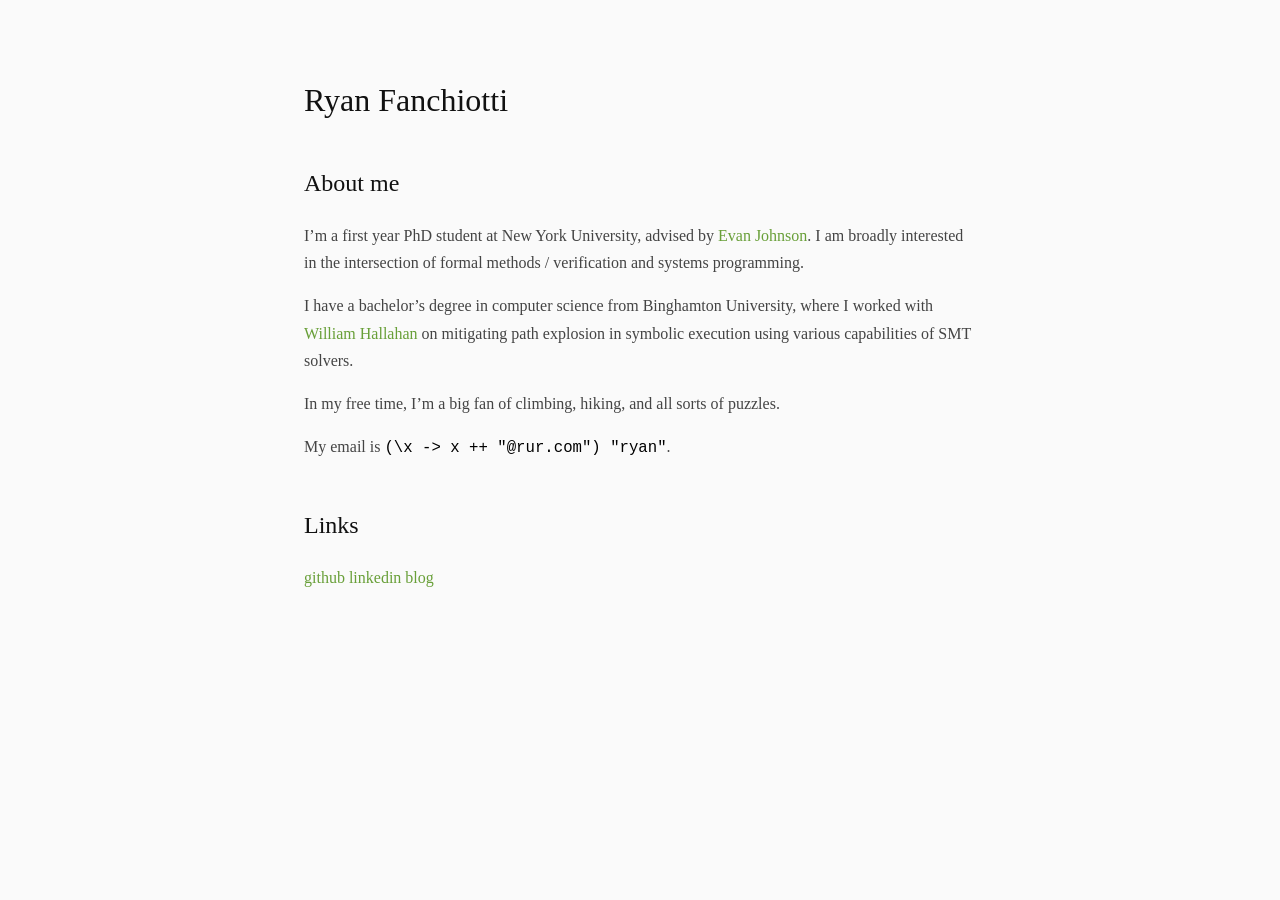
==== docs/index.html @ 234025e3 "rollback background" ====
<!DOCTYPE html>
<html xmlns="http://www.w3.org/1999/xhtml" lang xml:lang>
<head>
  <meta charset="utf-8" />
  <meta name="generator" content="pandoc" />
  <meta name="viewport" content="width=device-width, initial-scale=1.0, user-scalable=yes" />
  <title>Ryan’s page</title>
  <style>
code{white-space: pre-wrap;}
span.smallcaps{font-variant: small-caps;}
div.columns{display: flex; gap: min(4vw, 1.5em);}
div.column{flex: auto; overflow-x: auto;}
div.hanging-indent{margin-left: 1.5em; text-indent: -1.5em;}

ul.task-list[class]{list-style: none;}
ul.task-list li input[type="checkbox"] {
font-size: inherit;
width: 0.8em;
margin: 0 0.8em 0.2em -1.6em;
vertical-align: middle;
}
.display.math{display: block; text-align: center; margin: 0.5rem auto;}
</style>
  <style type="text/css">
html {
font-size: 100%;
overflow-y: scroll;
-webkit-text-size-adjust: 100%;
-ms-text-size-adjust: 100%;
}
body {
color: #444;
font-family: Palatino, 'Palatino Linotype', Times, 'Times New Roman', serif;
font-size: 12px;
line-height: 1.7;
padding: 1em;
margin: auto;
max-width: 42em;
background: #fafafa;
}
img {
border-radius: 10px;
width: 100%;
height: auto;
}
a {
color: #689F38;
text-decoration: none;
}
a:visited {
color: #822124;
}
a:hover {
color: #8BC34A;
}
a:active {
color: #F9A825;
}
a:focus {
outline: thin dotted;
}
*::-moz-selection {
background: rgba(208, 227, 131, 0.5);
color: #000;
}
*::selection {
background: rgba(208, 227, 131, 0.5);
color: #000;
}
a::-moz-selection {
background: rgba(208, 227, 131, 0.5);
color: #689F38;
}
a::selection {
background: rgba(208, 227, 131, 0.5);
color: #689F38;
}
p {
margin: 1em 0;
}
img {
max-width: 100%;
}
h1, h2, h3, h4, h5, h6 {
color: #111;
line-height: 125%;
margin-top: 2em;
font-weight: normal;
}
h4, h5, h6 {
font-weight: bold;
}
h1 {
font-size: 2.5em;
}
h2 {
font-size: 2em;
}
h3 {
font-size: 1.5em;
}
h4 {
font-size: 1.2em;
}
h5 {
font-size: 1em;
}
h6 {
font-size: 0.9em;
}
blockquote {
color: #666666;
margin: 0;
padding-left: 3em;
border-left: 0.5em #EEE solid;
}
hr {
display: block;
height: 2px;
border: 0;
border-top: 1px solid #aaa;
border-bottom: 1px solid #eee;
margin: 1em 0;
padding: 0;
}
pre, code, kbd, samp {
color: #000;
_font-family: monospace, monospace;
font-family: courier, 'courier new', monospace;
font-size: 0.98em;
border-radius: 10px;
}
pre {
white-space: pre;
white-space: pre-wrap;
word-wrap: break-word;
}
pre.sourceCode {
border: 1px solid #F9A825;
overflow: hidden;
padding: 10px;
}
b, strong {
font-weight: bold;
}
dfn {
font-style: italic;
}
ins {
background: #ff9;
color: #000;
text-decoration: none;
}
mark {
background: #ff0;
color: #000;
font-style: italic;
font-weight: bold;
}
sub, sup {
font-size: 75%;
line-height: 0;
position: relative;
vertical-align: baseline;
}
sup {
top: -0.5em;
}
sub {
bottom: -0.25em;
}
ul, ol {
margin: 1em 0;
padding: 0 0 0 2em;
}
li p:last-child {
margin-bottom: 0;
}
ul ul, ol ol {
margin: .3em 0;
}
dl {
margin-bottom: 1em;
}
dt {
font-weight: bold;
margin-bottom: .8em;
}
dd {
margin: 0 0 .8em 2em;
}
dd:last-child {
margin-bottom: 0;
}
img {
border: 0;
-ms-interpolation-mode: bicubic;
vertical-align: middle;
}
figure {
display: block;
text-align: center;
margin: 1em 0;
}
figure img {
border: none;
margin: 0 auto;
}
figcaption {
font-size: 0.8em;
font-style: italic;
margin: 0 0 .8em;
}
table {
margin-bottom: 2em;
border-bottom: 1px solid #ddd;
border-right: 1px solid #ddd;
border-spacing: 0;
border-collapse: collapse;
}
table th {
padding: .2em 1em;
background-color: #eee;
border-top: 1px solid #ddd;
border-left: 1px solid #ddd;
}
table td {
padding: .2em 1em;
border-top: 1px solid #ddd;
border-left: 1px solid #ddd;
vertical-align: top;
}
.author {
font-size: 1.2em;
text-align: center;
}
@media only screen and (min-width: 480px) {
body {
font-size: 14px;
}
}
@media only screen and (min-width: 768px) {
body {
font-size: 16px;
}
}
@media print {
* {
background: transparent !important;
color: black !important;
filter: none !important;
-ms-filter: none !important;
}
body {
font-size: 12pt;
max-width: 100%;
}
a, a:visited {
text-decoration: underline;
}
hr {
height: 1px;
border: 0;
border-bottom: 1px solid black;
}
a[href]:after {
content: " (" attr(href) ")";
}
abbr[title]:after {
content: " (" attr(title) ")";
}
.ir a:after, a[href^="javascript:"]:after, a[href^="#"]:after {
content: "";
}
pre, blockquote {
border: 1px solid #999;
padding-right: 1em;
page-break-inside: avoid;
}
tr, img {
page-break-inside: avoid;
}
img {
max-width: 100% !important;
}
@page :left {
margin: 15mm 20mm 15mm 10mm;
}
@page :right {
margin: 15mm 10mm 15mm 20mm;
}
p, h2, h3 {
orphans: 3;
widows: 3;
}
h2, h3 {
page-break-after: avoid;
}
}
</style>
</head>
<body>
<h2 id="ryan-fanchiotti">Ryan Fanchiotti</h2>
<h3 id="about-me">About me</h3>
<p>I’m a first year PhD student at New York University, advised by <a href="https://enjhnsn2.github.io/">Evan Johnson</a>. I am broadly
interested in the intersection of formal methods / verification and
systems programming.</p>
<p>I have a bachelor’s degree in computer science from Binghamton
University, where I worked with <a href="https://billhallahan.github.io/">William Hallahan</a> on
mitigating path explosion in symbolic execution using various
capabilities of SMT solvers.</p>
<p>In my free time, I’m a big fan of climbing, hiking, and all sorts of
puzzles.</p>
<p>My email is <code>(\x -&gt; x ++ &quot;@rur.com&quot;) &quot;ryan&quot;</code>.</p>
<h3 id="links">Links</h3>
<p><a href="https://github.com/ryanfanchiotti">github</a> <a href="https://linkedin.com/in/ryan-fanchiotti">linkedin</a> <a href="./blog">blog</a></p>
</body>
</html>
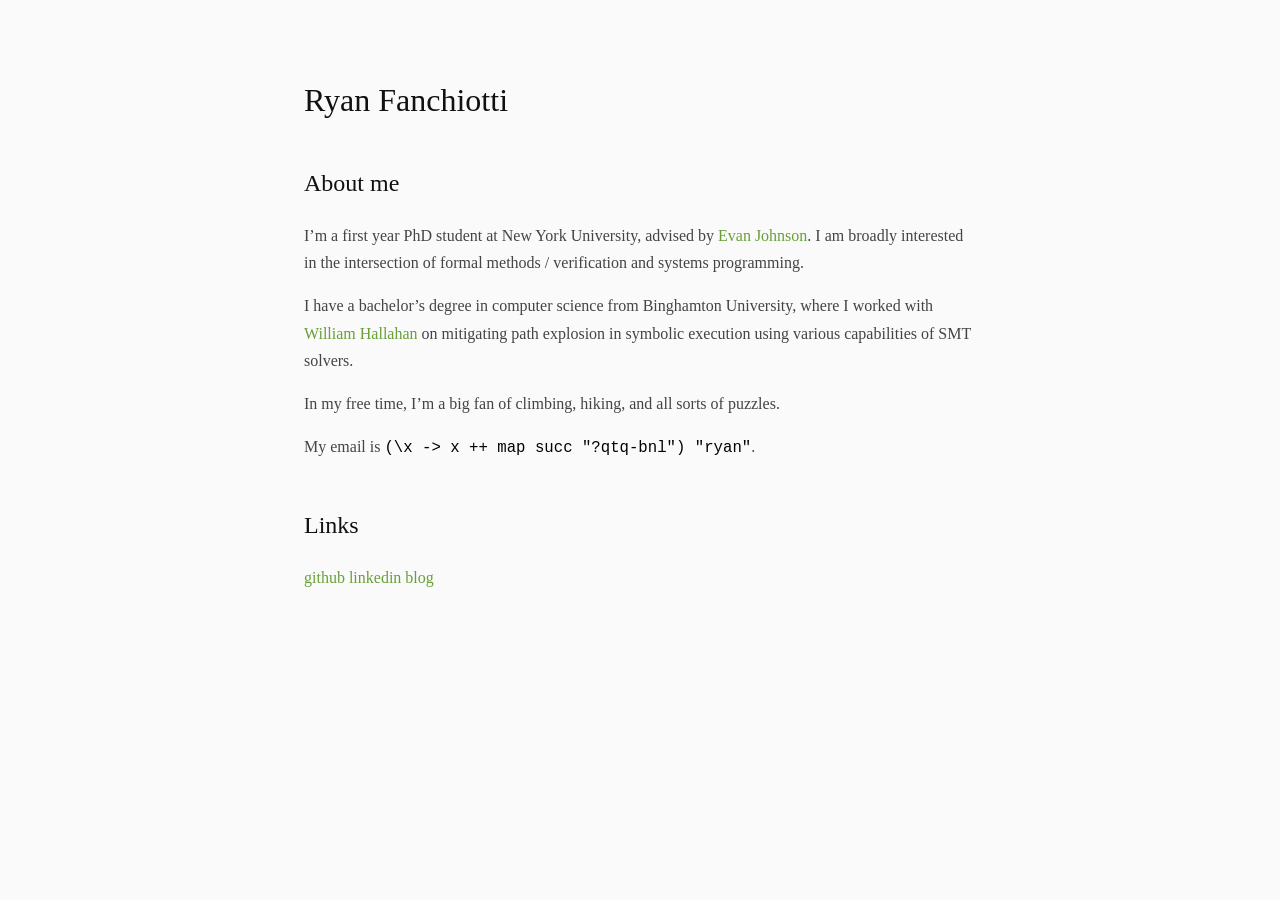
==== commit dda71892: "new puzzle" ====
--- a/docs/index.html
+++ b/docs/index.html
@@ -311,7 +311,8 @@
 capabilities of SMT solvers.</p>
 <p>In my free time, I’m a big fan of climbing, hiking, and all sorts of
 puzzles.</p>
-<p>My email is <code>(\x -&gt; x ++ &quot;@rur.com&quot;) &quot;ryan&quot;</code>.</p>
+<p>My email is
+<code>(\x -&gt; x ++ map succ &quot;?qtq-bnl&quot;) &quot;ryan&quot;</code>.</p>
 <h3 id="links">Links</h3>
 <p><a href="https://github.com/ryanfanchiotti">github</a> <a href="https://linkedin.com/in/ryan-fanchiotti">linkedin</a> <a href="./blog">blog</a></p>
 </body>
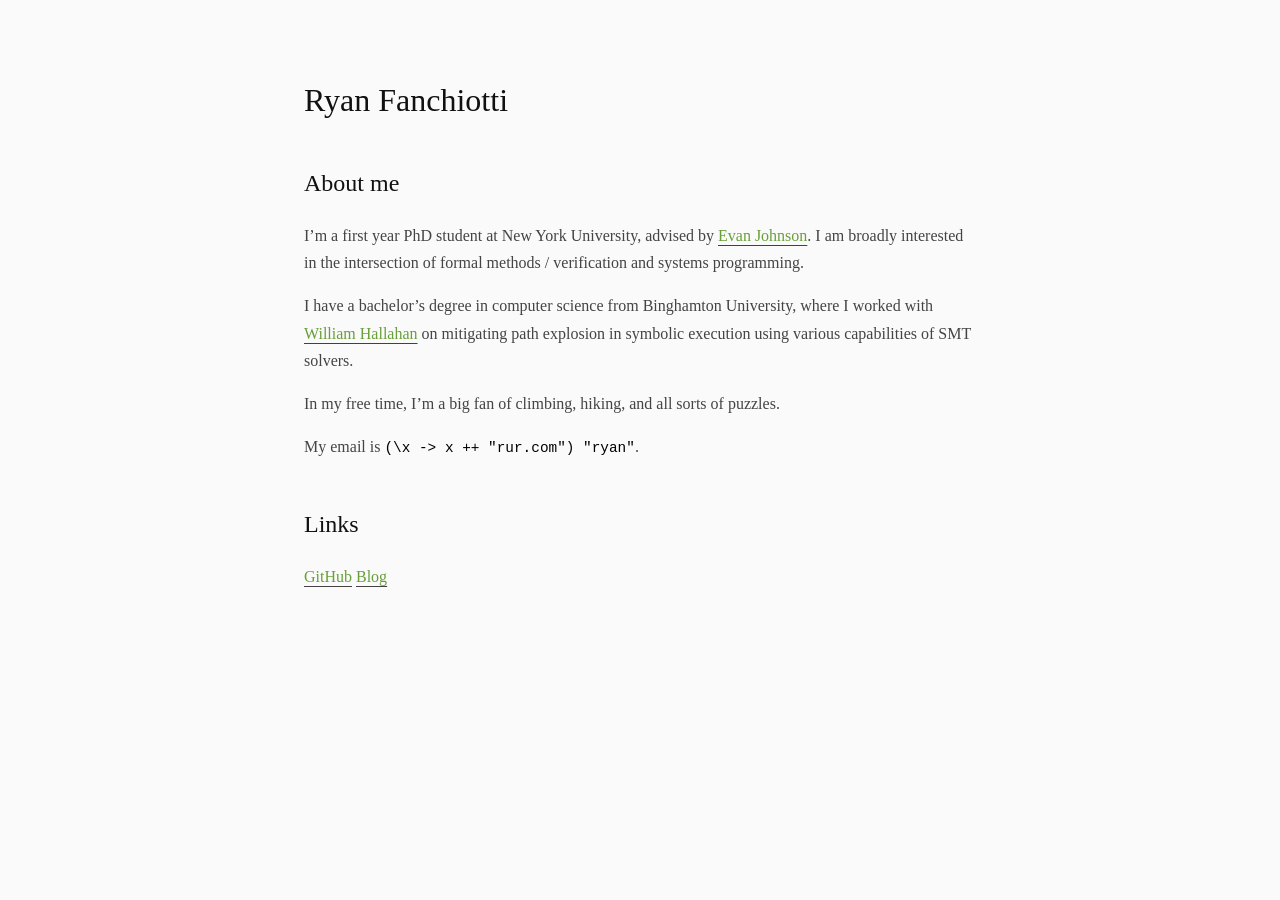
==== commit 7e3ba82b: "blog post" ====
--- a/docs/index.html
+++ b/docs/index.html
@@ -30,7 +30,7 @@
 }
 body {
 color: #444;
-font-family: Palatino, 'Palatino Linotype', Times, 'Times New Roman', serif;
+font-family: Times, 'Times New Roman', serif;
 font-size: 12px;
 line-height: 1.7;
 padding: 1em;
@@ -45,13 +45,17 @@
 }
 a {
 color: #689F38;
-text-decoration: none;
+text-decoration: underline;
+text-decoration-color: #43403f;
+text-decoration-style: solid;
+text-decoration-thickness: 1px;
+text-underline-offset: 4px;
 }
 a:visited {
-color: #822124;
+color: #689F38;
 }
 a:hover {
-color: #8BC34A;
+color: #9ac866;
 }
 a:active {
 color: #F9A825;
@@ -60,19 +64,19 @@
 outline: thin dotted;
 }
 *::-moz-selection {
-background: rgba(208, 227, 131, 0.5);
+background: rgba(255, 255, 0, 0.3);
 color: #000;
 }
 *::selection {
-background: rgba(208, 227, 131, 0.5);
+background: rgba(255, 255, 0, 0.3);
 color: #000;
 }
 a::-moz-selection {
-background: rgba(208, 227, 131, 0.5);
+background: rgba(255, 255, 0, 0.3);
 color: #689F38;
 }
 a::selection {
-background: rgba(208, 227, 131, 0.5);
+background: rgba(255, 255, 0, 0.3);
 color: #689F38;
 }
 p {
@@ -127,7 +131,7 @@
 color: #000;
 _font-family: monospace, monospace;
 font-family: courier, 'courier new', monospace;
-font-size: 0.98em;
+font-size: 0.9em;
 border-radius: 10px;
 }
 pre {
@@ -311,9 +315,8 @@
 capabilities of SMT solvers.</p>
 <p>In my free time, I’m a big fan of climbing, hiking, and all sorts of
 puzzles.</p>
-<p>My email is
-<code>(\x -&gt; x ++ map succ &quot;?qtq-bnl&quot;) &quot;ryan&quot;</code>.</p>
+<p>My email is <code>(\x -&gt; x ++ &quot;rur.com&quot;) &quot;ryan&quot;</code>.</p>
 <h3 id="links">Links</h3>
-<p><a href="https://github.com/ryanfanchiotti">github</a> <a href="https://linkedin.com/in/ryan-fanchiotti">linkedin</a> <a href="./blog">blog</a></p>
+<p><a href="https://github.com/ryanfanchiotti">GitHub</a> <a href="./blog">Blog</a></p>
 </body>
 </html>
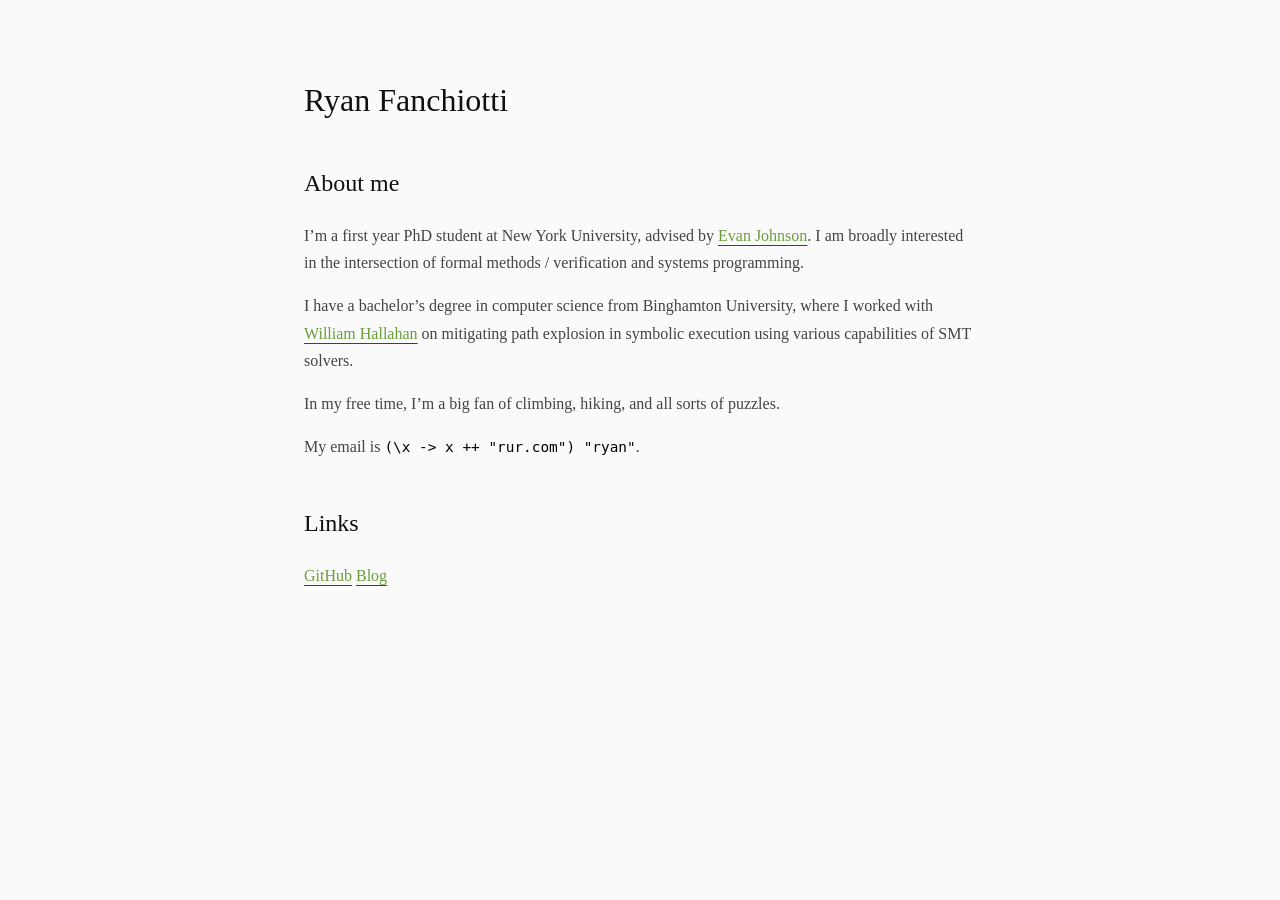
==== commit 274a722d: "trying new style" ====
--- a/docs/index.html
+++ b/docs/index.html
@@ -30,7 +30,8 @@
 }
 body {
 color: #444;
-font-family: Times, 'Times New Roman', serif;
+font-family: 'Iowan Old Style', 'Palatino Linotype', 'URW Palladio L', P052, serif;
+font-weight: normal;
 font-size: 12px;
 line-height: 1.7;
 padding: 1em;
@@ -129,8 +130,8 @@
 }
 pre, code, kbd, samp {
 color: #000;
-_font-family: monospace, monospace;
-font-family: courier, 'courier new', monospace;
+font-family: ui-monospace, 'Cascadia Code', 'Source Code Pro', Menlo, Consolas, 'DejaVu Sans Mono', monospace;
+font-weight: normal;
 font-size: 0.9em;
 border-radius: 10px;
 }
@@ -138,10 +139,12 @@
 white-space: pre;
 white-space: pre-wrap;
 word-wrap: break-word;
+overflow-x: auto;
+max-width: 100%;
 }
 pre.sourceCode {
 border: 1px solid #F9A825;
-overflow: hidden;
+overflow: auto;
 padding: 10px;
 }
 b, strong {
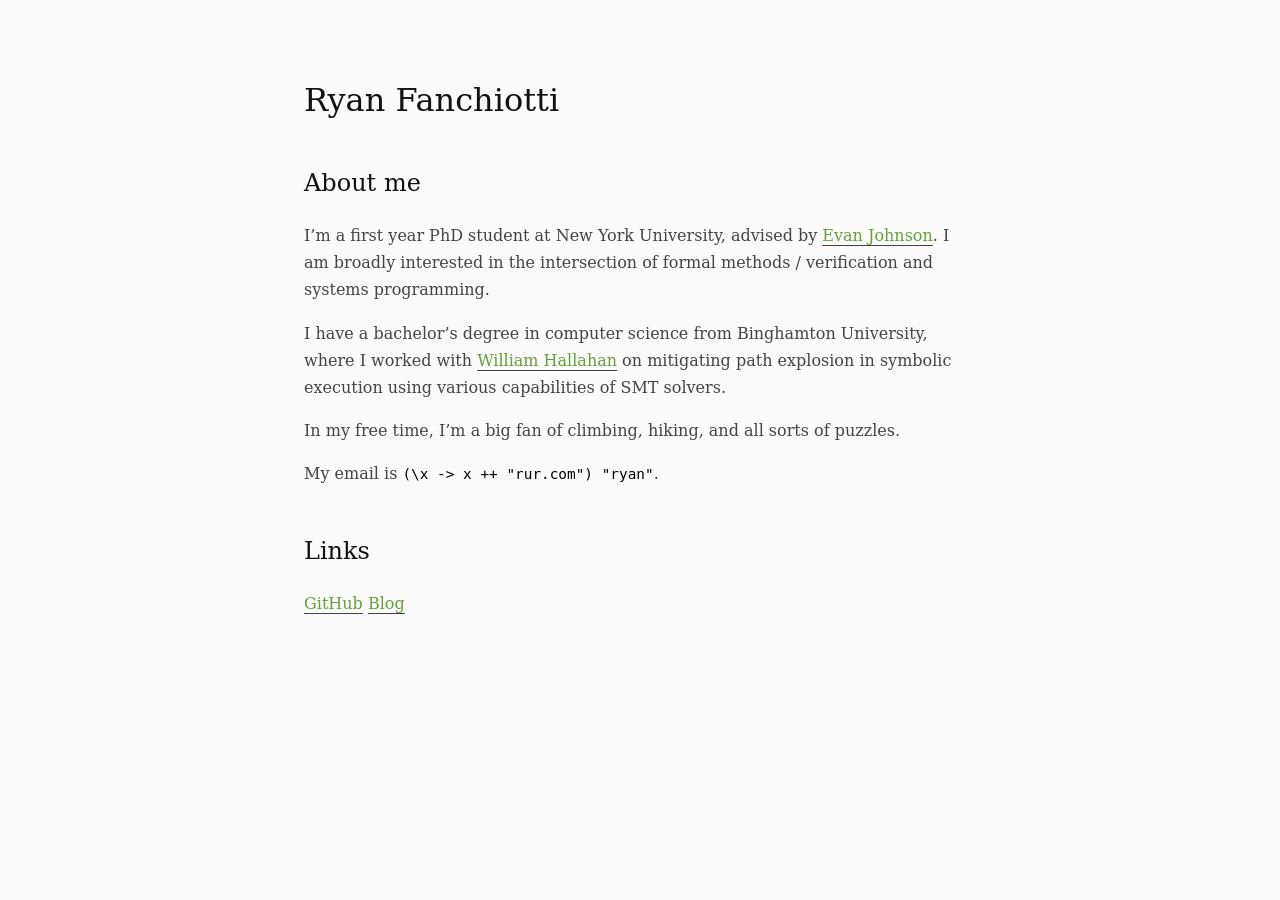
==== commit 51965bbd: "more font" ====
--- a/docs/index.html
+++ b/docs/index.html
@@ -30,7 +30,7 @@
 }
 body {
 color: #444;
-font-family: 'Iowan Old Style', 'Palatino Linotype', 'URW Palladio L', P052, serif;
+font-family: 'Iowan Old Style', 'Palatino Linotype', 'URW Palladio L', 'P052', 'serif';
 font-weight: normal;
 font-size: 12px;
 line-height: 1.7;
@@ -130,7 +130,7 @@
 }
 pre, code, kbd, samp {
 color: #000;
-font-family: ui-monospace, 'Cascadia Code', 'Source Code Pro', Menlo, Consolas, 'DejaVu Sans Mono', monospace;
+font-family: 'Iosevka', 'Monaspace Krypton', 'Monaco', 'Fira Code', 'Cascadia Code', 'Source Code Pro', 'Menlo', 'Consolas', 'DejaVu Sans Mono', 'monospace';
 font-weight: normal;
 font-size: 0.9em;
 border-radius: 10px;
